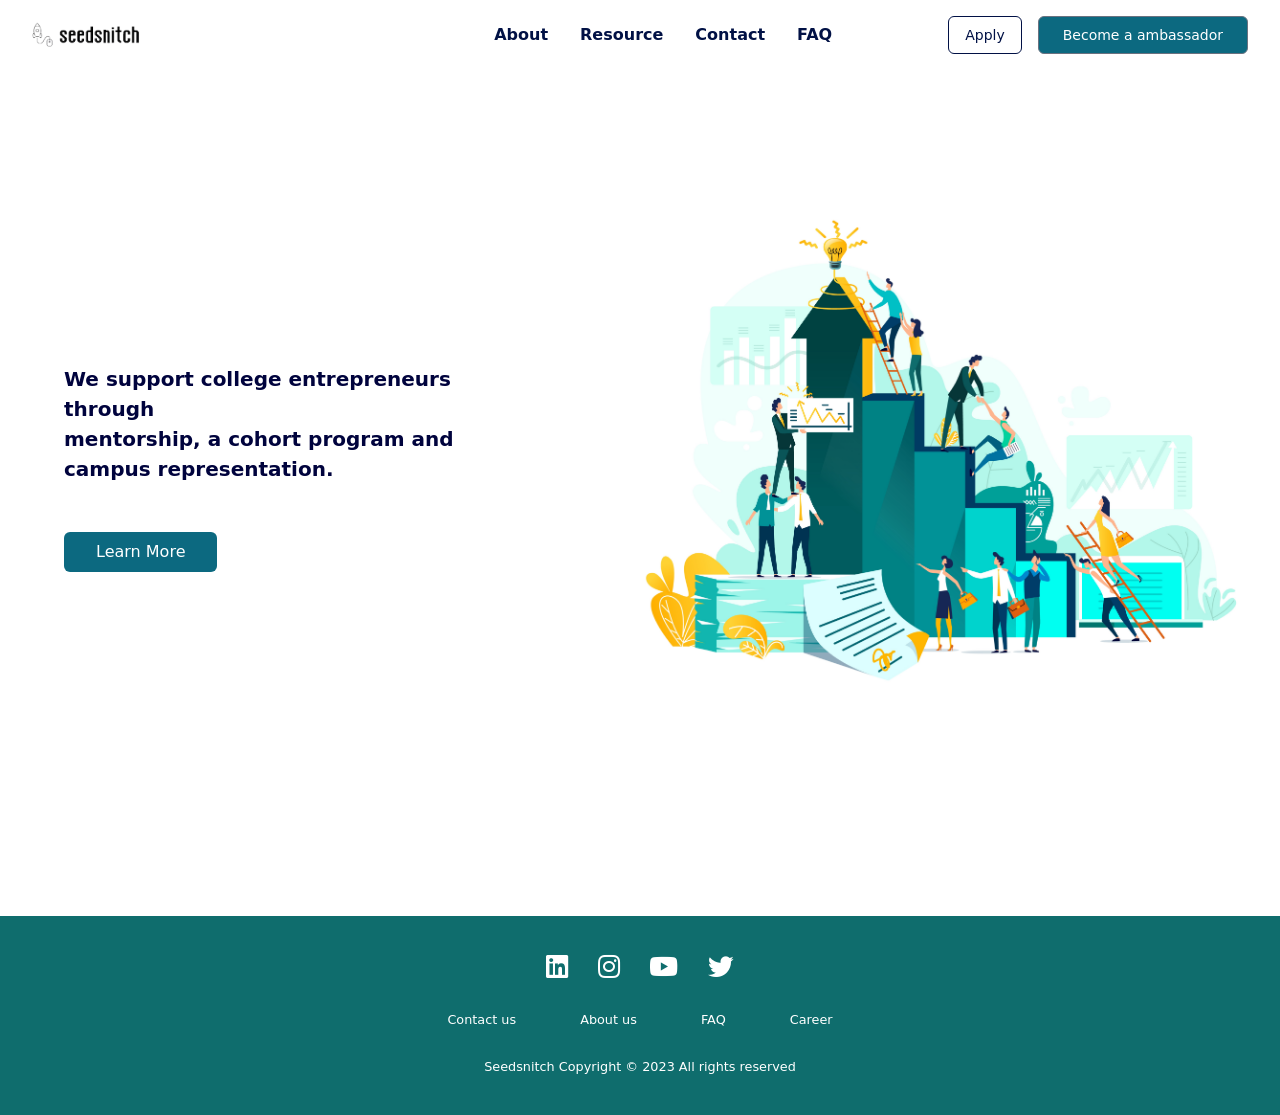
==== index copy.html @ c98097db "fixed images" ====
<!DOCTYPE html>
<html lang="en">

<head>
  <meta charset="UTF-8" />
  <meta http-equiv="X-UA-Compatible" content="IE=edge" />
  <meta name="viewport" content="width=device-width, initial-scale=1.0" />
  <link rel="preconnect" href="https://fonts.googleapis.com" />
  <link rel="preconnect" href="https://fonts.gstatic.com" crossorigin />
  <link href="https://fonts.googleapis.com/css2?family=Merriweather:wght@400;700&display=swap" rel="stylesheet">
  <link rel="stylesheet" href="https://cdnjs.cloudflare.com/ajax/libs/font-awesome/5.15.1/css/all.min.css"
    integrity="sha512-+4zCK9k+qNFUR5X+cKL9EIR+ZOhtIloNl9GIKS57V1MyNsYpYcUrUeQc9vNfzsWfV28IaLL3i96P9sdNyeRssA=="
    crossorigin="anonymous" />
  <link rel="stylesheet" href="https://maxcdn.bootstrapcdn.com/font-awesome/4.4.0/css/font-awesome.min.css" />
  <link rel="stylesheet" href="https://cdnjs.cloudflare.com/ajax/libs/font-awesome/5.15.1/css/all.min.css"
    integrity="sha512-+4zCK9k+qNFUR5X+cKL9EIR+ZOhtIloNl9GIKS57V1MyNsYpYcUrUeQc9vNfzsWfV28IaLL3i96P9sdNyeRssA=="
    crossorigin="anonymous" />
  <link rel="stylesheet" href="./css/main.css" />
  <title>seedsnitch</title>
</head>

<body class="bg-white">
  <!--  -->
  <!-- NavBar -->
  <nav
    class="bg-transparent px-4 flex items-center justify-between pt-4 pb-4  mx-auto  fixed top-0 left-0 right-0 z-50 text-textBlue font-[600] "
    id="navbar">
    <div class="max-w-1/3">
      <a href="#">
        <img src="img/logo-new.png" class="w-[250px]" alt="">
      </a>
    </div>
    <div class="hidden container ml-36   flex-row items-center  justify-center space-x-8   md:flex max-w-1/3">
      <a href="./pages/about.html" class="link ">About</a>
      <a href="#" class="link  ">Resource</a>
      <a href="./pages/contact.html" class="link  ">Contact</a>
      <a href="./pages/faq.html" class="link  ">FAQ</a>
    </div>
    <!-- <button id="menu-btn" class="block hamburger md:hidden focus:outline-none">
      <span class="hamburger-top"></span>
      <span class="hamburger-middle"></span>
      <span class="hamburger-bottom"></span>
    </button> -->
    </div>

    <!-- <div class="md:hidden">
      <div id="menu"
        class="absolute flex-col items-center hidden self-end py-8 mt-10 space-y-6 font-bold  sm:w-min-3xl sm:self-center px-8 right-6 drop-shadow-md bg-cardColor text-overlay">
        <a href="#" id="projectLink" class="hover:text-darkGrayishBlue link">Projects</a>
        <a href="#" class="hover:text-darkGrayishBlue link">About</a>
        <a href="#" class="hover:text-darkGrayishBlue link">Contact</a>
    </div> -->

    <div class="max-w-1/3  hidden items-center justify-end pr-4  font-semibold button-effect space-x-4 md:flex">
      <!-- <button class="rounded-md border border-black  px-4 py-1 text-center effect effect-5" id="button">Apply</button> -->
      <button
        class="cursor-pointer border-textBlue border flex  justify-center items-center font-medium rounded-md   hover:bg-accent text-textBlue  text-xs shrink-0 py-2 px-2 md:py-2 md:px-4 md:text-sm ">
        Apply 
      </button>
      <button
        class="cursor-pointer flex  justify-center items-center font-medium rounded-md  border bg-[#0C6980] text-white border-gray-500 hover:bg-[#084352] hover:text-white  text-xs shrink-0 py-2 px-3 md:py-2 md:px-6 md:text-sm ">
        Become a ambassador
      </button>
    </div>
  </nav>
  <!-- Intro Section -->
  <section id="intro" class="  hidden h-[100vh] w-screen overflow-hidden md:flex  justify-between mb-4 flex-row ">

    <div class="w-1/2 space-y-8 " id="intro-text">
      <div class="container pt-7   max-w-md ml-16  text-white  text-5xl  font-[800] mt-40  " id="intro-text">
        <span>  Fueling the college startup revolution</span>
      </div>
      <div class="max-w-md text-medBlue font-bold  text-[20px] ml-16 ">
        <p>We support college entrepreneurs
          through   <br> mentorship, a cohort  program and <br>campus  representation.</p>
      </div>
      <div>
        <a href="./pages/about.html"> <button
            class="text-white bg-[#0C6980] rounded-md py-2 px-8 mt-4 text-[16px] hover:bg-[#084352] ml-16  ">Learn
            More </button></a>
      </div>
    </div>
    <div class="w-1/2 flex flex-row items-center justify-center">
      <img src="img/2.jpg" class="object-contain" alt="">
    </div>
  </section>
  <section id="intro2" class="w-screen h-fit mb-4 block md:hidden ">
    <div class="w-full h-fit space-y-12 py-12  flex flex-col items-center justify-center  mt-28 rounded-xl z-10">
      <div class="container  text-center  text-accent  text-5xl  font-[800] " id="intro-text">
        <span class="">  Fueling the college startup revolution</span>
      </div>
      <div class="text-medBlue font-bold text-center text-[20px] ">
        <p>We support college entrepreneurs
          through   <br> mentorship, a cohort  program and <br>campus  representation.</p>
      </div>
      <div>
        <a href="./pages/about.html"> <button
            class="text-white bg-[#0C6980] rounded-md py-2 px-8 mt-4 text-[16px] hover:bg-[#084352]   ">Learn
            More </button></a>
      </div>
      <img src="./img/cover.jpg" class="-z-10 " id="index-img" alt="">
    </div>
    <!-- <div class="w-full mt-16">
      <img src="img/2.jpg" class="w-full h-auto" alt="">
    </div> -->
  </section>
  

  <footer class="bg-[#0f6d6d] text-white py-2 static bottom-0 left-0 w-full">
    <div class="footer">
      <div class="row">
        <a href="#" id=""><i class="fab fa-linkedin"></i></a>
        <a href="#" id="instagram"><i class="fab fa-instagram"></i></a>
        <a href="#" id="youtube"><i class="fab fa-youtube"></i></a>
        <a href="#" id="twitter"><i class="fab fa-twitter"></i></a>
      </div>

      <div class="row">
        <ul>
          <li><a href="#">Contact us</a></li>
          <li><a href="#">About us</a></li>
          <li><a href="#">FAQ</a></li>
          <!-- <li><a href="#">Terms & Conditions</a></li> -->
          <li><a href="#">Career</a></li>
        </ul>
      </div>

      <div class="row">
        Seedsnitch Copyright © 2023 All rights reserved
      </div>
    </div>
  </footer>

<script>
  var x=document.getElementById("navbar");
  window.onscroll=function(){
    if (document.body.scrollTop >= x.clientHeight||document.documentElement.scrollTop >= x.clientHeight ) {
        x.classList.add("navbarColor");
        // console.log("hello");
        // x.remove("nav-transparent");
      } 
      else {
        x.classList.remove("navbarColor");
    }
  }
</script>
</body>

</html>
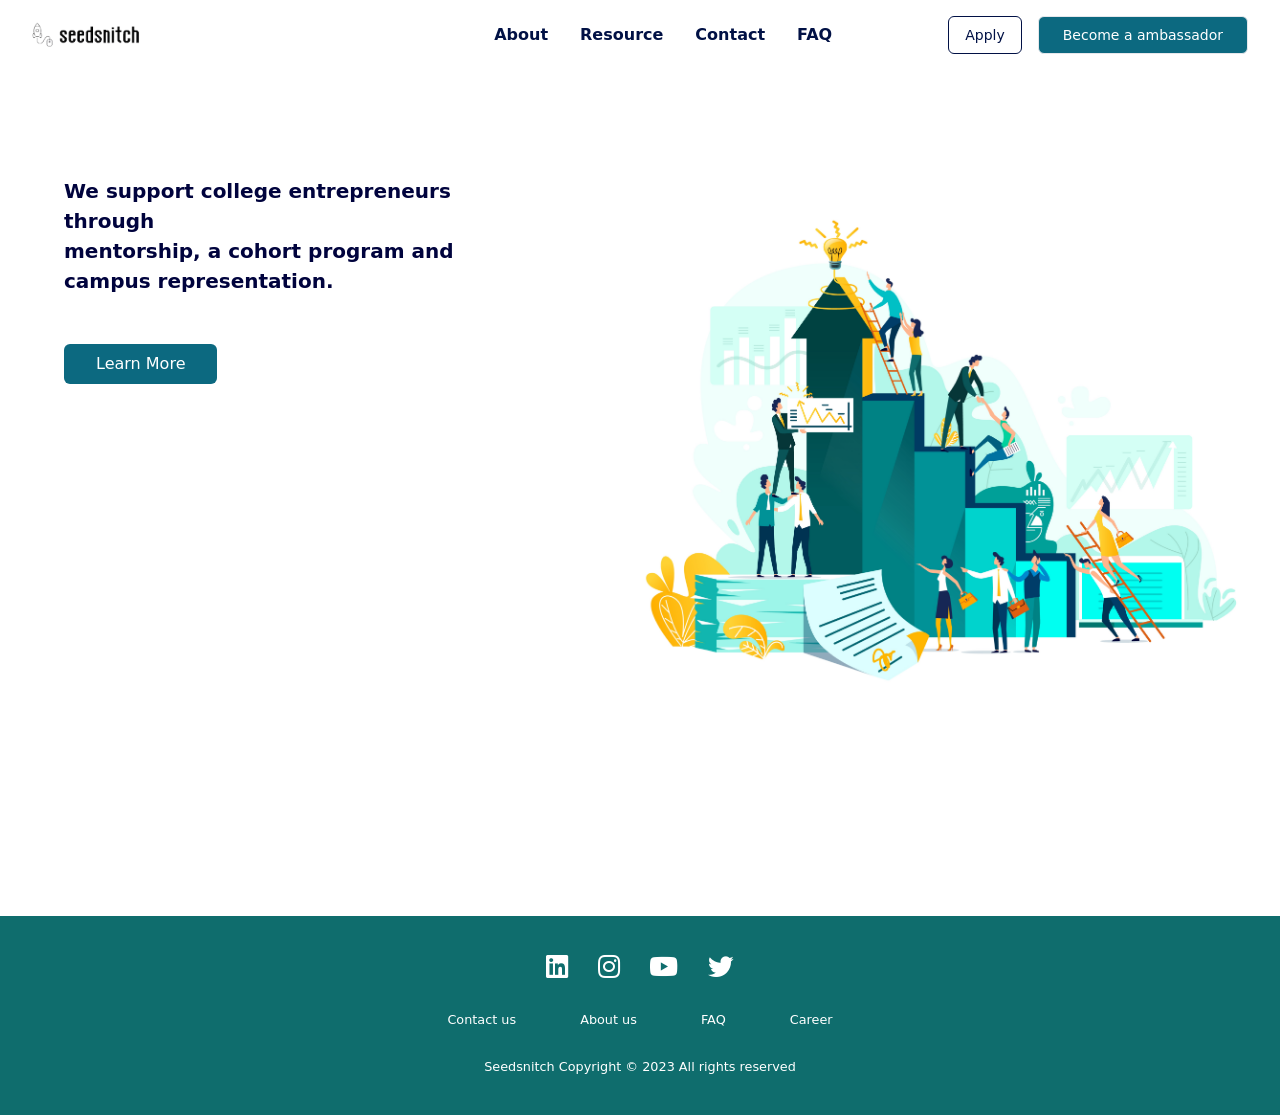
==== commit 9dde53d3: "added favicon" ====
--- a/index copy.html
+++ b/index copy.html
@@ -1,7 +1,8 @@
 <!DOCTYPE html>
 <html lang="en">
 
-<head>
+<head>    <link rel="icon" type="image/x-icon" href="../img/favicon.ico.png" />
+
   <meta charset="UTF-8" />
   <meta http-equiv="X-UA-Compatible" content="IE=edge" />
   <meta name="viewport" content="width=device-width, initial-scale=1.0" />
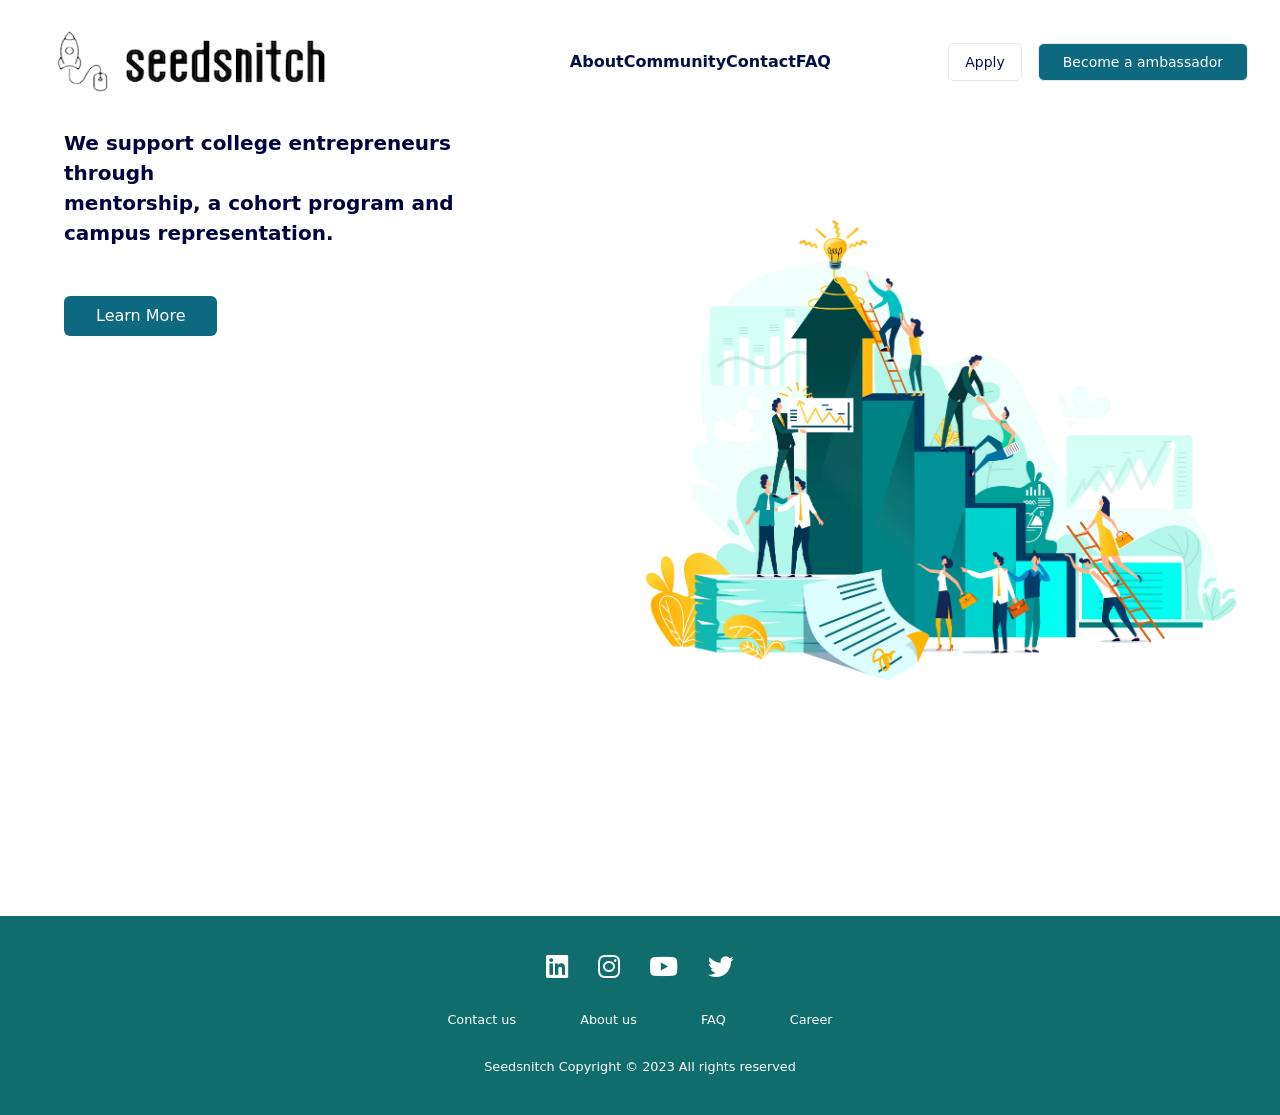
==== commit a0acd900: "bg-fixed align for about" ====
--- a/index copy.html
+++ b/index copy.html
@@ -33,7 +33,7 @@
     </div>
     <div class="hidden container ml-36   flex-row items-center  justify-center space-x-8   md:flex max-w-1/3">
       <a href="./pages/about.html" class="link ">About</a>
-      <a href="#" class="link  ">Resource</a>
+      <a href="#" class="link  ">Community</a>
       <a href="./pages/contact.html" class="link  ">Contact</a>
       <a href="./pages/faq.html" class="link  ">FAQ</a>
     </div>
--- a/css/main.css
+++ b/css/main.css
@@ -0,0 +1,2188 @@
+@import url("https://fonts.googleapis.com/css2?family=Inter:wght@100;300;400;500;700&display=swap");
+
+@import url("https://fonts.googleapis.com/css2?family=Teko:wght@400;500;600&display=swap");
+
+/*
+! tailwindcss v3.2.4 | MIT License | https://tailwindcss.com
+*/
+
+/*
+1. Prevent padding and border from affecting element width. (https://github.com/mozdevs/cssremedy/issues/4)
+2. Allow adding a border to an element by just adding a border-width. (https://github.com/tailwindcss/tailwindcss/pull/116)
+*/
+
+*,
+::before,
+::after {
+  box-sizing: border-box;
+  /* 1 */
+  border-width: 0;
+  /* 2 */
+  border-style: solid;
+  /* 2 */
+  border-color: #e5e7eb;
+  /* 2 */
+}
+
+::before,
+::after {
+  --tw-content: '';
+}
+
+/*
+1. Use a consistent sensible line-height in all browsers.
+2. Prevent adjustments of font size after orientation changes in iOS.
+3. Use a more readable tab size.
+4. Use the user's configured `sans` font-family by default.
+5. Use the user's configured `sans` font-feature-settings by default.
+*/
+
+html {
+  line-height: 1.5;
+  /* 1 */
+  -webkit-text-size-adjust: 100%;
+  /* 2 */
+  -moz-tab-size: 4;
+  /* 3 */
+  -o-tab-size: 4;
+     tab-size: 4;
+  /* 3 */
+  font-family: ui-sans-serif, system-ui, -apple-system, BlinkMacSystemFont, "Segoe UI", Roboto, "Helvetica Neue", Arial, "Noto Sans", sans-serif, "Apple Color Emoji", "Segoe UI Emoji", "Segoe UI Symbol", "Noto Color Emoji";
+  /* 4 */
+  font-feature-settings: normal;
+  /* 5 */
+}
+
+/*
+1. Remove the margin in all browsers.
+2. Inherit line-height from `html` so users can set them as a class directly on the `html` element.
+*/
+
+body {
+  margin: 0;
+  /* 1 */
+  line-height: inherit;
+  /* 2 */
+}
+
+/*
+1. Add the correct height in Firefox.
+2. Correct the inheritance of border color in Firefox. (https://bugzilla.mozilla.org/show_bug.cgi?id=190655)
+3. Ensure horizontal rules are visible by default.
+*/
+
+hr {
+  height: 0;
+  /* 1 */
+  color: inherit;
+  /* 2 */
+  border-top-width: 1px;
+  /* 3 */
+}
+
+/*
+Add the correct text decoration in Chrome, Edge, and Safari.
+*/
+
+abbr:where([title]) {
+  -webkit-text-decoration: underline dotted;
+          text-decoration: underline dotted;
+}
+
+/*
+Remove the default font size and weight for headings.
+*/
+
+h1,
+h2,
+h3,
+h4,
+h5,
+h6 {
+  font-size: inherit;
+  font-weight: inherit;
+}
+
+/*
+Reset links to optimize for opt-in styling instead of opt-out.
+*/
+
+a {
+  color: inherit;
+  text-decoration: inherit;
+}
+
+/*
+Add the correct font weight in Edge and Safari.
+*/
+
+b,
+strong {
+  font-weight: bolder;
+}
+
+/*
+1. Use the user's configured `mono` font family by default.
+2. Correct the odd `em` font sizing in all browsers.
+*/
+
+code,
+kbd,
+samp,
+pre {
+  font-family: ui-monospace, SFMono-Regular, Menlo, Monaco, Consolas, "Liberation Mono", "Courier New", monospace;
+  /* 1 */
+  font-size: 1em;
+  /* 2 */
+}
+
+/*
+Add the correct font size in all browsers.
+*/
+
+small {
+  font-size: 80%;
+}
+
+/*
+Prevent `sub` and `sup` elements from affecting the line height in all browsers.
+*/
+
+sub,
+sup {
+  font-size: 75%;
+  line-height: 0;
+  position: relative;
+  vertical-align: baseline;
+}
+
+sub {
+  bottom: -0.25em;
+}
+
+sup {
+  top: -0.5em;
+}
+
+/*
+1. Remove text indentation from table contents in Chrome and Safari. (https://bugs.chromium.org/p/chromium/issues/detail?id=999088, https://bugs.webkit.org/show_bug.cgi?id=201297)
+2. Correct table border color inheritance in all Chrome and Safari. (https://bugs.chromium.org/p/chromium/issues/detail?id=935729, https://bugs.webkit.org/show_bug.cgi?id=195016)
+3. Remove gaps between table borders by default.
+*/
+
+table {
+  text-indent: 0;
+  /* 1 */
+  border-color: inherit;
+  /* 2 */
+  border-collapse: collapse;
+  /* 3 */
+}
+
+/*
+1. Change the font styles in all browsers.
+2. Remove the margin in Firefox and Safari.
+3. Remove default padding in all browsers.
+*/
+
+button,
+input,
+optgroup,
+select,
+textarea {
+  font-family: inherit;
+  /* 1 */
+  font-size: 100%;
+  /* 1 */
+  font-weight: inherit;
+  /* 1 */
+  line-height: inherit;
+  /* 1 */
+  color: inherit;
+  /* 1 */
+  margin: 0;
+  /* 2 */
+  padding: 0;
+  /* 3 */
+}
+
+/*
+Remove the inheritance of text transform in Edge and Firefox.
+*/
+
+button,
+select {
+  text-transform: none;
+}
+
+/*
+1. Correct the inability to style clickable types in iOS and Safari.
+2. Remove default button styles.
+*/
+
+button,
+[type='button'],
+[type='reset'],
+[type='submit'] {
+  -webkit-appearance: button;
+  /* 1 */
+  background-color: transparent;
+  /* 2 */
+  background-image: none;
+  /* 2 */
+}
+
+/*
+Use the modern Firefox focus style for all focusable elements.
+*/
+
+:-moz-focusring {
+  outline: auto;
+}
+
+/*
+Remove the additional `:invalid` styles in Firefox. (https://github.com/mozilla/gecko-dev/blob/2f9eacd9d3d995c937b4251a5557d95d494c9be1/layout/style/res/forms.css#L728-L737)
+*/
+
+:-moz-ui-invalid {
+  box-shadow: none;
+}
+
+/*
+Add the correct vertical alignment in Chrome and Firefox.
+*/
+
+progress {
+  vertical-align: baseline;
+}
+
+/*
+Correct the cursor style of increment and decrement buttons in Safari.
+*/
+
+::-webkit-inner-spin-button,
+::-webkit-outer-spin-button {
+  height: auto;
+}
+
+/*
+1. Correct the odd appearance in Chrome and Safari.
+2. Correct the outline style in Safari.
+*/
+
+[type='search'] {
+  -webkit-appearance: textfield;
+  /* 1 */
+  outline-offset: -2px;
+  /* 2 */
+}
+
+/*
+Remove the inner padding in Chrome and Safari on macOS.
+*/
+
+::-webkit-search-decoration {
+  -webkit-appearance: none;
+}
+
+/*
+1. Correct the inability to style clickable types in iOS and Safari.
+2. Change font properties to `inherit` in Safari.
+*/
+
+::-webkit-file-upload-button {
+  -webkit-appearance: button;
+  /* 1 */
+  font: inherit;
+  /* 2 */
+}
+
+/*
+Add the correct display in Chrome and Safari.
+*/
+
+summary {
+  display: list-item;
+}
+
+/*
+Removes the default spacing and border for appropriate elements.
+*/
+
+blockquote,
+dl,
+dd,
+h1,
+h2,
+h3,
+h4,
+h5,
+h6,
+hr,
+figure,
+p,
+pre {
+  margin: 0;
+}
+
+fieldset {
+  margin: 0;
+  padding: 0;
+}
+
+legend {
+  padding: 0;
+}
+
+ol,
+ul,
+menu {
+  list-style: none;
+  margin: 0;
+  padding: 0;
+}
+
+/*
+Prevent resizing textareas horizontally by default.
+*/
+
+textarea {
+  resize: vertical;
+}
+
+/*
+1. Reset the default placeholder opacity in Firefox. (https://github.com/tailwindlabs/tailwindcss/issues/3300)
+2. Set the default placeholder color to the user's configured gray 400 color.
+*/
+
+input::-moz-placeholder, textarea::-moz-placeholder {
+  opacity: 1;
+  /* 1 */
+  color: #9ca3af;
+  /* 2 */
+}
+
+input::placeholder,
+textarea::placeholder {
+  opacity: 1;
+  /* 1 */
+  color: #9ca3af;
+  /* 2 */
+}
+
+/*
+Set the default cursor for buttons.
+*/
+
+button,
+[role="button"] {
+  cursor: pointer;
+}
+
+/*
+Make sure disabled buttons don't get the pointer cursor.
+*/
+
+:disabled {
+  cursor: default;
+}
+
+/*
+1. Make replaced elements `display: block` by default. (https://github.com/mozdevs/cssremedy/issues/14)
+2. Add `vertical-align: middle` to align replaced elements more sensibly by default. (https://github.com/jensimmons/cssremedy/issues/14#issuecomment-634934210)
+   This can trigger a poorly considered lint error in some tools but is included by design.
+*/
+
+img,
+svg,
+video,
+canvas,
+audio,
+iframe,
+embed,
+object {
+  display: block;
+  /* 1 */
+  vertical-align: middle;
+  /* 2 */
+}
+
+/*
+Constrain images and videos to the parent width and preserve their intrinsic aspect ratio. (https://github.com/mozdevs/cssremedy/issues/14)
+*/
+
+img,
+video {
+  max-width: 100%;
+  height: auto;
+}
+
+/* Make elements with the HTML hidden attribute stay hidden by default */
+
+[hidden] {
+  display: none;
+}
+
+*, ::before, ::after{
+  --tw-border-spacing-x: 0;
+  --tw-border-spacing-y: 0;
+  --tw-translate-x: 0;
+  --tw-translate-y: 0;
+  --tw-rotate: 0;
+  --tw-skew-x: 0;
+  --tw-skew-y: 0;
+  --tw-scale-x: 1;
+  --tw-scale-y: 1;
+  --tw-pan-x:  ;
+  --tw-pan-y:  ;
+  --tw-pinch-zoom:  ;
+  --tw-scroll-snap-strictness: proximity;
+  --tw-ordinal:  ;
+  --tw-slashed-zero:  ;
+  --tw-numeric-figure:  ;
+  --tw-numeric-spacing:  ;
+  --tw-numeric-fraction:  ;
+  --tw-ring-inset:  ;
+  --tw-ring-offset-width: 0px;
+  --tw-ring-offset-color: #fff;
+  --tw-ring-color: rgb(59 130 246 / 0.5);
+  --tw-ring-offset-shadow: 0 0 #0000;
+  --tw-ring-shadow: 0 0 #0000;
+  --tw-shadow: 0 0 #0000;
+  --tw-shadow-colored: 0 0 #0000;
+  --tw-blur:  ;
+  --tw-brightness:  ;
+  --tw-contrast:  ;
+  --tw-grayscale:  ;
+  --tw-hue-rotate:  ;
+  --tw-invert:  ;
+  --tw-saturate:  ;
+  --tw-sepia:  ;
+  --tw-drop-shadow:  ;
+  --tw-backdrop-blur:  ;
+  --tw-backdrop-brightness:  ;
+  --tw-backdrop-contrast:  ;
+  --tw-backdrop-grayscale:  ;
+  --tw-backdrop-hue-rotate:  ;
+  --tw-backdrop-invert:  ;
+  --tw-backdrop-opacity:  ;
+  --tw-backdrop-saturate:  ;
+  --tw-backdrop-sepia:  ;
+}
+
+::backdrop{
+  --tw-border-spacing-x: 0;
+  --tw-border-spacing-y: 0;
+  --tw-translate-x: 0;
+  --tw-translate-y: 0;
+  --tw-rotate: 0;
+  --tw-skew-x: 0;
+  --tw-skew-y: 0;
+  --tw-scale-x: 1;
+  --tw-scale-y: 1;
+  --tw-pan-x:  ;
+  --tw-pan-y:  ;
+  --tw-pinch-zoom:  ;
+  --tw-scroll-snap-strictness: proximity;
+  --tw-ordinal:  ;
+  --tw-slashed-zero:  ;
+  --tw-numeric-figure:  ;
+  --tw-numeric-spacing:  ;
+  --tw-numeric-fraction:  ;
+  --tw-ring-inset:  ;
+  --tw-ring-offset-width: 0px;
+  --tw-ring-offset-color: #fff;
+  --tw-ring-color: rgb(59 130 246 / 0.5);
+  --tw-ring-offset-shadow: 0 0 #0000;
+  --tw-ring-shadow: 0 0 #0000;
+  --tw-shadow: 0 0 #0000;
+  --tw-shadow-colored: 0 0 #0000;
+  --tw-blur:  ;
+  --tw-brightness:  ;
+  --tw-contrast:  ;
+  --tw-grayscale:  ;
+  --tw-hue-rotate:  ;
+  --tw-invert:  ;
+  --tw-saturate:  ;
+  --tw-sepia:  ;
+  --tw-drop-shadow:  ;
+  --tw-backdrop-blur:  ;
+  --tw-backdrop-brightness:  ;
+  --tw-backdrop-contrast:  ;
+  --tw-backdrop-grayscale:  ;
+  --tw-backdrop-hue-rotate:  ;
+  --tw-backdrop-invert:  ;
+  --tw-backdrop-opacity:  ;
+  --tw-backdrop-saturate:  ;
+  --tw-backdrop-sepia:  ;
+}
+
+.container{
+  width: 100%;
+}
+
+@media (min-width: 640px){
+  .container{
+    max-width: 640px;
+  }
+}
+
+@media (min-width: 768px){
+  .container{
+    max-width: 768px;
+  }
+}
+
+@media (min-width: 1024px){
+  .container{
+    max-width: 1024px;
+  }
+}
+
+@media (min-width: 1280px){
+  .container{
+    max-width: 1280px;
+  }
+}
+
+@media (min-width: 1536px){
+  .container{
+    max-width: 1536px;
+  }
+}
+
+.static{
+  position: static;
+}
+
+.fixed{
+  position: fixed;
+}
+
+.absolute{
+  position: absolute;
+}
+
+.relative{
+  position: relative;
+}
+
+.top-0{
+  top: 0px;
+}
+
+.left-0{
+  left: 0px;
+}
+
+.right-0{
+  right: 0px;
+}
+
+.right-6{
+  right: 1.5rem;
+}
+
+.-right-12{
+  right: -3rem;
+}
+
+.-top-6{
+  top: -1.5rem;
+}
+
+.bottom-0{
+  bottom: 0px;
+}
+
+.left-6{
+  left: 1.5rem;
+}
+
+.-left-64{
+  left: -16rem;
+}
+
+.top-2{
+  top: 0.5rem;
+}
+
+.-right-64{
+  right: -16rem;
+}
+
+.right-4{
+  right: 1rem;
+}
+
+.z-50{
+  z-index: 50;
+}
+
+.z-10{
+  z-index: 10;
+}
+
+.-z-10{
+  z-index: -10;
+}
+
+.mx-auto{
+  margin-left: auto;
+  margin-right: auto;
+}
+
+.my-4{
+  margin-top: 1rem;
+  margin-bottom: 1rem;
+}
+
+.-mx-3{
+  margin-left: -0.75rem;
+  margin-right: -0.75rem;
+}
+
+.ml-6{
+  margin-left: 1.5rem;
+}
+
+.mt-10{
+  margin-top: 2.5rem;
+}
+
+.mt-14{
+  margin-top: 3.5rem;
+}
+
+.ml-16{
+  margin-left: 4rem;
+}
+
+.mt-28{
+  margin-top: 7rem;
+}
+
+.mt-4{
+  margin-top: 1rem;
+}
+
+.mb-4{
+  margin-bottom: 1rem;
+}
+
+.mt-16{
+  margin-top: 4rem;
+}
+
+.mb-12{
+  margin-bottom: 3rem;
+}
+
+.mb-8{
+  margin-bottom: 2rem;
+}
+
+.mt-20{
+  margin-top: 5rem;
+}
+
+.mb-6{
+  margin-bottom: 1.5rem;
+}
+
+.mb-2{
+  margin-bottom: 0.5rem;
+}
+
+.mb-3{
+  margin-bottom: 0.75rem;
+}
+
+.mt-8{
+  margin-top: 2rem;
+}
+
+.mb-28{
+  margin-bottom: 7rem;
+}
+
+.mb-20{
+  margin-bottom: 5rem;
+}
+
+.mt-12{
+  margin-top: 3rem;
+}
+
+.block{
+  display: block;
+}
+
+.flex{
+  display: flex;
+}
+
+.hidden{
+  display: none;
+}
+
+.h-\[100vh\]{
+  height: 100vh;
+}
+
+.h-fit{
+  height: -moz-fit-content;
+  height: fit-content;
+}
+
+.h-auto{
+  height: auto;
+}
+
+.h-px{
+  height: 1px;
+}
+
+.h-\[auto\]{
+  height: auto;
+}
+
+.h-full{
+  height: 100%;
+}
+
+.h-\[400px\]{
+  height: 400px;
+}
+
+.w-1\/2{
+  width: 50%;
+}
+
+.w-screen{
+  width: 100vw;
+}
+
+.w-\[50px\]{
+  width: 50px;
+}
+
+.w-full{
+  width: 100%;
+}
+
+.w-2\/3{
+  width: 66.666667%;
+}
+
+.w-60{
+  width: 15rem;
+}
+
+.w-64{
+  width: 16rem;
+}
+
+.w-44{
+  width: 11rem;
+}
+
+.w-\[600px\]{
+  width: 600px;
+}
+
+.w-\[180px\]{
+  width: 180px;
+}
+
+.w-\[400px\]{
+  width: 400px;
+}
+
+.max-w-md{
+  max-width: 28rem;
+}
+
+.max-w-\[600px\]{
+  max-width: 600px;
+}
+
+.max-w-lg{
+  max-width: 32rem;
+}
+
+.max-w-2xl{
+  max-width: 42rem;
+}
+
+.shrink-0{
+  flex-shrink: 0;
+}
+
+.transform{
+  transform: translate(var(--tw-translate-x), var(--tw-translate-y)) rotate(var(--tw-rotate)) skewX(var(--tw-skew-x)) skewY(var(--tw-skew-y)) scaleX(var(--tw-scale-x)) scaleY(var(--tw-scale-y));
+}
+
+.cursor-pointer{
+  cursor: pointer;
+}
+
+.appearance-none{
+  -webkit-appearance: none;
+     -moz-appearance: none;
+          appearance: none;
+}
+
+.flex-row{
+  flex-direction: row;
+}
+
+.flex-row-reverse{
+  flex-direction: row-reverse;
+}
+
+.flex-col{
+  flex-direction: column;
+}
+
+.flex-wrap{
+  flex-wrap: wrap;
+}
+
+.items-start{
+  align-items: flex-start;
+}
+
+.items-center{
+  align-items: center;
+}
+
+.justify-start{
+  justify-content: flex-start;
+}
+
+.justify-end{
+  justify-content: flex-end;
+}
+
+.justify-center{
+  justify-content: center;
+}
+
+.justify-between{
+  justify-content: space-between;
+}
+
+.justify-evenly{
+  justify-content: space-evenly;
+}
+
+.gap-6{
+  gap: 1.5rem;
+}
+
+.gap-4{
+  gap: 1rem;
+}
+
+.gap-x-8{
+  -moz-column-gap: 2rem;
+       column-gap: 2rem;
+}
+
+.space-x-10 > :not([hidden]) ~ :not([hidden]){
+  --tw-space-x-reverse: 0;
+  margin-right: calc(2.5rem * var(--tw-space-x-reverse));
+  margin-left: calc(2.5rem * calc(1 - var(--tw-space-x-reverse)));
+}
+
+.space-x-4 > :not([hidden]) ~ :not([hidden]){
+  --tw-space-x-reverse: 0;
+  margin-right: calc(1rem * var(--tw-space-x-reverse));
+  margin-left: calc(1rem * calc(1 - var(--tw-space-x-reverse)));
+}
+
+.space-y-4 > :not([hidden]) ~ :not([hidden]){
+  --tw-space-y-reverse: 0;
+  margin-top: calc(1rem * calc(1 - var(--tw-space-y-reverse)));
+  margin-bottom: calc(1rem * var(--tw-space-y-reverse));
+}
+
+.space-y-8 > :not([hidden]) ~ :not([hidden]){
+  --tw-space-y-reverse: 0;
+  margin-top: calc(2rem * calc(1 - var(--tw-space-y-reverse)));
+  margin-bottom: calc(2rem * var(--tw-space-y-reverse));
+}
+
+.space-y-12 > :not([hidden]) ~ :not([hidden]){
+  --tw-space-y-reverse: 0;
+  margin-top: calc(3rem * calc(1 - var(--tw-space-y-reverse)));
+  margin-bottom: calc(3rem * var(--tw-space-y-reverse));
+}
+
+.space-y-6 > :not([hidden]) ~ :not([hidden]){
+  --tw-space-y-reverse: 0;
+  margin-top: calc(1.5rem * calc(1 - var(--tw-space-y-reverse)));
+  margin-bottom: calc(1.5rem * var(--tw-space-y-reverse));
+}
+
+.space-x-14 > :not([hidden]) ~ :not([hidden]){
+  --tw-space-x-reverse: 0;
+  margin-right: calc(3.5rem * var(--tw-space-x-reverse));
+  margin-left: calc(3.5rem * calc(1 - var(--tw-space-x-reverse)));
+}
+
+.space-y-3 > :not([hidden]) ~ :not([hidden]){
+  --tw-space-y-reverse: 0;
+  margin-top: calc(0.75rem * calc(1 - var(--tw-space-y-reverse)));
+  margin-bottom: calc(0.75rem * var(--tw-space-y-reverse));
+}
+
+.self-end{
+  align-self: flex-end;
+}
+
+.overflow-hidden{
+  overflow: hidden;
+}
+
+.rounded-md{
+  border-radius: 0.375rem;
+}
+
+.rounded-xl{
+  border-radius: 0.75rem;
+}
+
+.rounded{
+  border-radius: 0.25rem;
+}
+
+.border{
+  border-width: 1px;
+}
+
+.border-0{
+  border-width: 0px;
+}
+
+.border-t{
+  border-top-width: 1px;
+}
+
+.border-black{
+  --tw-border-opacity: 1;
+  border-color: rgb(0 0 0 / var(--tw-border-opacity));
+}
+
+.border-gray-200{
+  --tw-border-opacity: 1;
+  border-color: rgb(229 231 235 / var(--tw-border-opacity));
+}
+
+.border-t-gray-100{
+  --tw-border-opacity: 1;
+  border-top-color: rgb(243 244 246 / var(--tw-border-opacity));
+}
+
+.border-b-gray-100{
+  --tw-border-opacity: 1;
+  border-bottom-color: rgb(243 244 246 / var(--tw-border-opacity));
+}
+
+.border-b-slate-200{
+  --tw-border-opacity: 1;
+  border-bottom-color: rgb(226 232 240 / var(--tw-border-opacity));
+}
+
+.border-t-gray-200{
+  --tw-border-opacity: 1;
+  border-top-color: rgb(229 231 235 / var(--tw-border-opacity));
+}
+
+.bg-white{
+  --tw-bg-opacity: 1;
+  background-color: rgb(255 255 255 / var(--tw-bg-opacity));
+}
+
+.bg-transparent{
+  background-color: transparent;
+}
+
+.bg-\[\#0C6980\]{
+  --tw-bg-opacity: 1;
+  background-color: rgb(12 105 128 / var(--tw-bg-opacity));
+}
+
+.bg-slate-50{
+  --tw-bg-opacity: 1;
+  background-color: rgb(248 250 252 / var(--tw-bg-opacity));
+}
+
+.bg-\[\#0f6d6d\]{
+  --tw-bg-opacity: 1;
+  background-color: rgb(15 109 109 / var(--tw-bg-opacity));
+}
+
+.bg-\[\#242424\]{
+  --tw-bg-opacity: 1;
+  background-color: rgb(36 36 36 / var(--tw-bg-opacity));
+}
+
+.bg-\[\#efeeee\]{
+  --tw-bg-opacity: 1;
+  background-color: rgb(239 238 238 / var(--tw-bg-opacity));
+}
+
+.bg-gray-100{
+  --tw-bg-opacity: 1;
+  background-color: rgb(243 244 246 / var(--tw-bg-opacity));
+}
+
+.bg-accent{
+  --tw-bg-opacity: 1;
+  background-color: rgb(1 211 175 / var(--tw-bg-opacity));
+}
+
+.bg-\[\#eeefef\]{
+  --tw-bg-opacity: 1;
+  background-color: rgb(238 239 239 / var(--tw-bg-opacity));
+}
+
+.bg-\[\#ECF9FF\]{
+  --tw-bg-opacity: 1;
+  background-color: rgb(236 249 255 / var(--tw-bg-opacity));
+}
+
+.bg-\[\#EEEEEE\]{
+  --tw-bg-opacity: 1;
+  background-color: rgb(238 238 238 / var(--tw-bg-opacity));
+}
+
+.bg-\[\#FAF7F0\]{
+  --tw-bg-opacity: 1;
+  background-color: rgb(250 247 240 / var(--tw-bg-opacity));
+}
+
+.bg-\[\#F9F9F9\]{
+  --tw-bg-opacity: 1;
+  background-color: rgb(249 249 249 / var(--tw-bg-opacity));
+}
+
+.bg-\[\#f8f8f8\]{
+  --tw-bg-opacity: 1;
+  background-color: rgb(248 248 248 / var(--tw-bg-opacity));
+}
+
+.object-contain{
+  -o-object-fit: contain;
+     object-fit: contain;
+}
+
+.object-right{
+  -o-object-position: right;
+     object-position: right;
+}
+
+.p-4{
+  padding: 1rem;
+}
+
+.p-2{
+  padding: 0.5rem;
+}
+
+.px-4{
+  padding-left: 1rem;
+  padding-right: 1rem;
+}
+
+.py-1{
+  padding-top: 0.25rem;
+  padding-bottom: 0.25rem;
+}
+
+.py-2{
+  padding-top: 0.5rem;
+  padding-bottom: 0.5rem;
+}
+
+.px-2{
+  padding-left: 0.5rem;
+  padding-right: 0.5rem;
+}
+
+.px-3{
+  padding-left: 0.75rem;
+  padding-right: 0.75rem;
+}
+
+.py-4{
+  padding-top: 1rem;
+  padding-bottom: 1rem;
+}
+
+.px-8{
+  padding-left: 2rem;
+  padding-right: 2rem;
+}
+
+.py-3{
+  padding-top: 0.75rem;
+  padding-bottom: 0.75rem;
+}
+
+.px-9{
+  padding-left: 2.25rem;
+  padding-right: 2.25rem;
+}
+
+.py-12{
+  padding-top: 3rem;
+  padding-bottom: 3rem;
+}
+
+.py-8{
+  padding-top: 2rem;
+  padding-bottom: 2rem;
+}
+
+.px-6{
+  padding-left: 1.5rem;
+  padding-right: 1.5rem;
+}
+
+.py-10{
+  padding-top: 2.5rem;
+  padding-bottom: 2.5rem;
+}
+
+.px-36{
+  padding-left: 9rem;
+  padding-right: 9rem;
+}
+
+.px-12{
+  padding-left: 3rem;
+  padding-right: 3rem;
+}
+
+.py-6{
+  padding-top: 1.5rem;
+  padding-bottom: 1.5rem;
+}
+
+.pt-4{
+  padding-top: 1rem;
+}
+
+.pb-4{
+  padding-bottom: 1rem;
+}
+
+.pl-8{
+  padding-left: 2rem;
+}
+
+.pr-4{
+  padding-right: 1rem;
+}
+
+.pt-5{
+  padding-top: 1.25rem;
+}
+
+.pt-2{
+  padding-top: 0.5rem;
+}
+
+.pb-2{
+  padding-bottom: 0.5rem;
+}
+
+.pt-6{
+  padding-top: 1.5rem;
+}
+
+.pb-3{
+  padding-bottom: 0.75rem;
+}
+
+.pb-12{
+  padding-bottom: 3rem;
+}
+
+.text-left{
+  text-align: left;
+}
+
+.text-center{
+  text-align: center;
+}
+
+.font-title{
+  font-family: Teko;
+}
+
+.text-4xl{
+  font-size: 2.25rem;
+  line-height: 2.5rem;
+}
+
+.text-xs{
+  font-size: 0.75rem;
+  line-height: 1rem;
+}
+
+.text-3xl{
+  font-size: 1.875rem;
+  line-height: 2.25rem;
+}
+
+.text-\[20px\]{
+  font-size: 20px;
+}
+
+.text-\[16px\]{
+  font-size: 16px;
+}
+
+.text-5xl{
+  font-size: 3rem;
+  line-height: 1;
+}
+
+.text-\[1em\]{
+  font-size: 1em;
+}
+
+.text-2xl{
+  font-size: 1.5rem;
+  line-height: 2rem;
+}
+
+.font-\[600\]{
+  font-weight: 600;
+}
+
+.font-normal{
+  font-weight: 400;
+}
+
+.font-semibold{
+  font-weight: 600;
+}
+
+.font-medium{
+  font-weight: 500;
+}
+
+.font-bold{
+  font-weight: 700;
+}
+
+.font-black{
+  font-weight: 900;
+}
+
+.font-\[800\]{
+  font-weight: 800;
+}
+
+.font-\[400\]{
+  font-weight: 400;
+}
+
+.font-light{
+  font-weight: 300;
+}
+
+.uppercase{
+  text-transform: uppercase;
+}
+
+.leading-relaxed{
+  line-height: 1.625;
+}
+
+.leading-tight{
+  line-height: 1.25;
+}
+
+.tracking-wide{
+  letter-spacing: 0.025em;
+}
+
+.text-textBlue{
+  --tw-text-opacity: 1;
+  color: rgb(1 17 69 / var(--tw-text-opacity));
+}
+
+.text-black{
+  --tw-text-opacity: 1;
+  color: rgb(0 0 0 / var(--tw-text-opacity));
+}
+
+.text-white{
+  --tw-text-opacity: 1;
+  color: rgb(255 255 255 / var(--tw-text-opacity));
+}
+
+.text-darkBlue{
+  --tw-text-opacity: 1;
+  color: rgb(1 16 76 / var(--tw-text-opacity));
+}
+
+.text-accent{
+  --tw-text-opacity: 1;
+  color: rgb(1 211 175 / var(--tw-text-opacity));
+}
+
+.text-medBlue{
+  --tw-text-opacity: 1;
+  color: rgb(0 3 61 / var(--tw-text-opacity));
+}
+
+.text-\[\#242424\]{
+  --tw-text-opacity: 1;
+  color: rgb(36 36 36 / var(--tw-text-opacity));
+}
+
+.text-\[\#f57456\]{
+  --tw-text-opacity: 1;
+  color: rgb(245 116 86 / var(--tw-text-opacity));
+}
+
+.shadow{
+  --tw-shadow: 0 1px 3px 0 rgb(0 0 0 / 0.1), 0 1px 2px -1px rgb(0 0 0 / 0.1);
+  --tw-shadow-colored: 0 1px 3px 0 var(--tw-shadow-color), 0 1px 2px -1px var(--tw-shadow-color);
+  box-shadow: var(--tw-ring-offset-shadow, 0 0 #0000), var(--tw-ring-shadow, 0 0 #0000), var(--tw-shadow);
+}
+
+.drop-shadow-md{
+  --tw-drop-shadow: drop-shadow(0 4px 3px rgb(0 0 0 / 0.07)) drop-shadow(0 2px 2px rgb(0 0 0 / 0.06));
+  filter: var(--tw-blur) var(--tw-brightness) var(--tw-contrast) var(--tw-grayscale) var(--tw-hue-rotate) var(--tw-invert) var(--tw-saturate) var(--tw-sepia) var(--tw-drop-shadow);
+}
+
+.backdrop-blur-md{
+  --tw-backdrop-blur: blur(12px);
+  -webkit-backdrop-filter: var(--tw-backdrop-blur) var(--tw-backdrop-brightness) var(--tw-backdrop-contrast) var(--tw-backdrop-grayscale) var(--tw-backdrop-hue-rotate) var(--tw-backdrop-invert) var(--tw-backdrop-opacity) var(--tw-backdrop-saturate) var(--tw-backdrop-sepia);
+          backdrop-filter: var(--tw-backdrop-blur) var(--tw-backdrop-brightness) var(--tw-backdrop-contrast) var(--tw-backdrop-grayscale) var(--tw-backdrop-hue-rotate) var(--tw-backdrop-invert) var(--tw-backdrop-opacity) var(--tw-backdrop-saturate) var(--tw-backdrop-sepia);
+}
+
+a {
+  transition: 0.5ms ease-in;
+}
+
+html {
+  scroll-behavior: smooth;
+}
+
+#button-apply:hover {
+  /* hover:bg-lightBlue hover:border-b-[5px] border-b-transparent */
+  background: #2600fe;
+  border-bottom: 5px transparent;
+}
+
+.button-container {
+  border-radius: 5px;
+}
+
+#button-apply {
+  border-radius: 5px;
+}
+
+@keyframes bounce {
+  0% {
+    /* translate: 1px; */
+    transform: translateY(0);
+  }
+
+  25% {
+    transform: translateY(5px);
+  }
+
+  50% {
+    transform: translateY(0px);
+  }
+
+  75% {
+    transform: translateY(5px);
+  }
+
+  100% {
+    transform: translateY(0px);
+  }
+}
+
+/* code for hamburger */
+
+.hamburger {
+  cursor: pointer;
+  width: 24px;
+  height: 24px;
+  transition: all 0.25s;
+  position: relative;
+  /* background: #000; */
+}
+
+.hamburger-top,
+.hamburger-middle,
+.hamburger-bottom {
+  position: absolute;
+  top: 0;
+  left: 0px;
+  width: 24px;
+  height: 2px;
+  background: #000;
+  transform: rotate(0);
+  transition: all 0.5s;
+}
+
+.hamburger-middle {
+  transform: translateY(7px);
+}
+
+.hamburger-bottom {
+  transform: translateY(14px);
+}
+
+.open {
+  transform: rotate(90deg);
+  transform: translateY(0px);
+}
+
+.open .hamburger-top {
+  transform: rotate(45deg) translateY(6px) translate(6px);
+}
+
+.open .hamburger-middle {
+  display: none;
+}
+
+.open .hamburger-bottom {
+  transform: rotate(-45deg) translateY(6px) translate(-6px);
+}
+
+:root {
+  --surface-color: #fff;
+  --curve: 40;
+}
+
+.link {
+  transition: border 0.1s ease;
+}
+
+.link:hover {
+  border-bottom: 2px solid #01c0c4;
+  font-weight: 660;
+}
+
+:root {
+  --red: hsl(0, 78%, 62%);
+  --cyan: hsl(180, 62%, 55%);
+  --orange: hsl(34, 97%, 64%);
+  --blue: hsl(212, 86%, 64%);
+  --varyDarkBlue: hsl(234, 12%, 34%);
+  --grayishBlue: hsl(233, 7%, 76%);
+  --veryLightGray: hsl(0, 0%, 98%);
+  --weight1: 200;
+  --weight2: 400;
+  --weight3: 600;
+}
+
+.attribution {
+  font-size: 11px;
+  text-align: center;
+}
+
+.attribution a {
+  color: hsl(228, 45%, 44%);
+}
+
+/* 
+h1:first-of-type {
+  font-weight: var(--weight1);
+  color: var(--varyDarkBlue);
+}
+
+h1:last-of-type {
+  color: var(--varyDarkBlue);
+}
+
+@media (max-width: 400px) {
+  h1 {
+    font-size: 1.5rem;
+  }
+} */
+
+.header {
+  text-align: center;
+  line-height: 0.8;
+  margin-bottom: 50px;
+  margin-top: 100px;
+}
+
+.header p {
+  margin: 0 auto;
+  line-height: 2;
+  color: var(--grayishBlue);
+}
+
+.box p {
+  margin-top: 5px;
+  color: var(--grayishBlue);
+}
+
+.form {
+  box-shadow: 10px 30px 40px -20px var(--grayishBlue);
+}
+
+.box:hover {
+  box-shadow: 0px 30px 40px -20px var(--varyDarkBlue);
+}
+
+.box {
+  border-radius: 5px;
+  box-shadow: 0px 30px 40px -20px var(--grayishBlue);
+  padding: 12px;
+  text-align: center;
+  transition: box-shadow 0.3s ease-out;
+  margin: 20px;
+}
+
+.box2 {
+  box-shadow: 0px 30px 40px -20px var(--grayishBlue);
+}
+
+.box-img {
+  width: 50px;
+  float: right;
+}
+
+@media (max-width: 450px) {
+  .box {
+    height: 200px;
+  }
+}
+
+@media (max-width: 950px) and (min-width: 450px) {
+  .box {
+    text-align: center;
+    height: 180px;
+  }
+}
+
+.cyan {
+  border-top: 3px solid var(--cyan);
+}
+
+.red {
+  border-top: 3px solid var(--red);
+}
+
+.blue {
+  border-top: 3px solid var(--blue);
+}
+
+.orange {
+  border-top: 3px solid var(--orange);
+}
+
+h2 {
+  color: var(--varyDarkBlue);
+  font-weight: var(--weight3);
+}
+
+@media (min-width: 950px) {
+  .row1-container {
+    display: flex;
+    justify-content: center;
+    align-items: center;
+  }
+
+  .row2-container {
+    display: flex;
+    justify-content: center;
+    align-items: center;
+  }
+
+  .box-down {
+    position: relative;
+    top: 150px;
+  }
+
+  .box {
+    width: 20%;
+  }
+
+  .header p {
+    width: 30%;
+  }
+}
+
+.section-head h1:before {
+  content: "";
+  width: 60px;
+  height: 10px;
+  background: blue;
+  position: absolute;
+  left: 0px;
+  bottom: -50px;
+  right: 0;
+  margin: 0 auto;
+}
+
+.container {
+  max-width: 970px;
+  margin: 0 auto;
+}
+
+.faq-heading {
+  margin-top: 45px;
+  margin-bottom: 15px;
+  text-align: center;
+  font-weight: 400;
+  font-size: 30px;
+}
+
+.faq-card {
+  border: 1px solid #dce0e8;
+  border-radius: 6px;
+  padding: 24px 20px;
+  margin-bottom: 12px;
+  list-style: none;
+  position: relative;
+  cursor: pointer;
+}
+
+.faq-open-icon {
+  font-size: 22px;
+  position: absolute;
+  margin-left: 10px;
+  top: 18px;
+  right: 24px;
+  font-weight: 700;
+}
+
+details[open] .faq-open-icon {
+  top: 18px;
+  right: 24px;
+}
+
+details > summary {
+  list-style: none;
+}
+
+details > summary::-webkit-details-marker {
+  display: none;
+}
+
+details[open] summary {
+  color: #0fcab2;
+  font-weight: 500;
+}
+
+details[open] .faq-card-spoiler {
+  display: inline-block;
+  padding-top: 8px;
+  color: #8b8b9a;
+}
+
+.faq-aftertext {
+  text-align: center;
+  margin-right: 10px;
+  color: #8b8b9a;
+}
+
+.card {
+  background-image: linear-gradient(
+    to right top,
+    #0fcab2,
+    #00c0c3,
+    #00b3cf,
+    #00a6d5,
+    #1797d3,
+    #2291cb,
+    #2a8cc2,
+    #2f86ba,
+    #0b87ad,
+    #04879e,
+    #20868e,
+    #36837e
+  );
+}
+
+#faq-image {
+  width: 500px;
+  margin: 30px auto;
+}
+
+.faq-content {
+  margin-top: 10px;
+}
+
+/* code for footer */
+
+.footer {
+  /* background: #000; */
+  /* position: fixed; */
+  /* bottom: 0; */
+  /* left: 0; */
+  /* width: 100%; */
+  padding: 10px 0px;
+  text-align: center;
+}
+
+.footer .row {
+  width: 100%;
+  margin: 1% 0%;
+  padding: 0.6% 0%;
+  /* color: gray; */
+  font-size: 0.8em;
+}
+
+#linkedin:hover {
+  color: rgb(59, 137, 255);
+}
+
+#instagram:hover {
+  color: violet;
+}
+
+#youtube:hover {
+  color: red;
+}
+
+#twitter:hover {
+  color: powderblue;
+}
+
+.footer .row a {
+  text-decoration: none;
+  /* color: gray; */
+  transition: 0.5s;
+}
+
+.footer .row a:hover {
+  color: #fff;
+}
+
+.footer .row ul {
+  width: 100%;
+}
+
+.footer .row ul li {
+  display: inline-block;
+  margin: 0px 30px;
+}
+
+.footer .row a i {
+  font-size: 2em;
+  margin: 0% 1%;
+}
+
+@media (max-width: 720px) {
+  .footer {
+    text-align: center;
+    padding: 5%;
+  }
+
+  .footer .row ul li {
+    display: block;
+    margin: 10px 0px;
+    text-align: left;
+  }
+
+  .footer .row a i {
+    margin: 0% 3%;
+  }
+}
+
+/* #intro {
+  /* background-color: red; */
+
+/* background-image: url("../img/bg.png"); */
+
+/* z-index: -1; */
+
+/* background-size: 100% 100%; */
+
+/* background-repeat: no-repeat; */
+
+/* object-fit: fill; */
+
+/* } */
+
+.navbarColor {
+  transition: all 0.1s ease;
+  background-color: white;
+  border-bottom: 1.2px solid rgb(216, 216, 216);
+}
+
+/* form */
+
+/* .color {
+  box-shadow: 0px 30px 40px -20px var(--grayishBlue);
+  background-image: linear-gradient(
+    to bottom,
+    #0fcab2,
+    #00d2ac,
+    #00d9a3,
+    #00e097,
+    #1ee789
+  );
+}
+.form {
+  box-shadow: 0px 30px 40px -20px var(--grayishBlue);
+} */
+
+main {
+  min-width: 300px;
+  max-width: 600px;
+  margin: auto;
+  position: relative;
+  padding: 0 5px;
+}
+
+main p {
+  font-size: 1em;
+  line-height: 1.75em;
+  border-top: 3px solid;
+  font-weight: 500;
+  -o-border-image: linear-gradient(
+    to right,
+    #0fcab2,
+    #51d5aa,
+    #78dfa2,
+    #9ce99c,
+    #bff197
+  );
+  border-image: linear-gradient(
+    to right,
+    #0fcab2,
+    #51d5aa,
+    #78dfa2,
+    #9ce99c,
+    #bff197
+  );
+  border-image-slice: 1;
+  /* border-width: 2px; */
+  margin: 0;
+  padding: 20px 20px;
+  counter-increment: section;
+  position: relative;
+  color: #34435e;
+}
+
+main p:before {
+  content: counter(section);
+  position: absolute;
+  border-radius: 50%;
+  padding: 3px;
+  height: 30px;
+  width: 30px;
+  background-color: #2b444e;
+  text-align: center;
+  line-height: 1.25em;
+  color: #ffffff;
+  font-size: 1em;
+}
+
+main p:nth-child(odd) {
+  border-right: 2px solid;
+  /* border-bottom-right-radius: 100px; */
+  padding-left: 0;
+  border-left: none;
+}
+
+main p:nth-child(odd):before {
+  right: 0%;
+  margin-right: -15px;
+  margin-top: 15px;
+}
+
+main p:nth-child(even) {
+  border-left: 2px solid;
+  border-radius: 10px;
+  padding-right: 0;
+  border-right: none;
+}
+
+main p:nth-child(even):before {
+  left: 0%;
+  margin-left: -15px;
+  margin-top: 15px;
+}
+
+main p:first-child {
+  border-top: none;
+  border-left: none;
+}
+
+main p:last-child {
+  border-bottom: none;
+  border-bottom-right-radius: 0;
+  border-bottom-left-radius: 0;
+}
+
+#service {
+  height: -moz-fit-content;
+  height: fit-content;
+  /* background-color: black; */
+  width: 100%;
+  padding: 50px 10px;
+}
+
+/* 
+@media only screen and (max-width: 1170px) {
+  #index-img {
+    width: 200px;
+  }
+} */
+
+#more {
+  display: none;
+}
+
+#more2 {
+  display: none;
+}
+
+#about-container {
+  /* height: 100vh; */
+  padding: 10px 0;
+  background-image: url("../img/pou.jpg");
+  background-size: 100% 100%;
+  -o-object-fit: fill;
+     object-fit: fill;
+}
+
+#about-container div {
+  background: rgba(255, 255, 255, 0.85);
+}
+
+input::-webkit-outer-spin-button,
+input::-webkit-inner-spin-button {
+  -webkit-appearance: none;
+  margin: 0;
+}
+
+input[type="number"] {
+  -moz-appearance: textfield;
+}
+
+.hover\:bg-accent:hover{
+  --tw-bg-opacity: 1;
+  background-color: rgb(1 211 175 / var(--tw-bg-opacity));
+}
+
+.hover\:bg-\[\#084352\]:hover{
+  --tw-bg-opacity: 1;
+  background-color: rgb(8 67 82 / var(--tw-bg-opacity));
+}
+
+.hover\:bg-\[\#37a697\]:hover{
+  --tw-bg-opacity: 1;
+  background-color: rgb(55 166 151 / var(--tw-bg-opacity));
+}
+
+.hover\:text-white:hover{
+  --tw-text-opacity: 1;
+  color: rgb(255 255 255 / var(--tw-text-opacity));
+}
+
+.focus\:border-gray-500:focus{
+  --tw-border-opacity: 1;
+  border-color: rgb(107 114 128 / var(--tw-border-opacity));
+}
+
+.focus\:bg-white:focus{
+  --tw-bg-opacity: 1;
+  background-color: rgb(255 255 255 / var(--tw-bg-opacity));
+}
+
+.focus\:outline-none:focus{
+  outline: 2px solid transparent;
+  outline-offset: 2px;
+}
+
+@media (min-width: 640px){
+  .sm\:w-auto{
+    width: auto;
+  }
+
+  .sm\:self-center{
+    align-self: center;
+  }
+}
+
+@media (min-width: 768px){
+  .md\:absolute{
+    position: absolute;
+  }
+
+  .md\:top-0{
+    top: 0px;
+  }
+
+  .md\:mb-0{
+    margin-bottom: 0px;
+  }
+
+  .md\:mt-0{
+    margin-top: 0px;
+  }
+
+  .md\:block{
+    display: block;
+  }
+
+  .md\:flex{
+    display: flex;
+  }
+
+  .md\:hidden{
+    display: none;
+  }
+
+  .md\:h-\[590px\]{
+    height: 590px;
+  }
+
+  .md\:w-full{
+    width: 100%;
+  }
+
+  .md\:w-1\/2{
+    width: 50%;
+  }
+
+  .md\:w-\[800px\]{
+    width: 800px;
+  }
+
+  .md\:w-\[600px\]{
+    width: 600px;
+  }
+
+  .md\:max-w-3xl{
+    max-width: 48rem;
+  }
+
+  .md\:max-w-full{
+    max-width: 100%;
+  }
+
+  .md\:flex-row{
+    flex-direction: row;
+  }
+
+  .md\:items-start{
+    align-items: flex-start;
+  }
+
+  .md\:gap-16{
+    gap: 4rem;
+  }
+
+  .md\:gap-x-16{
+    -moz-column-gap: 4rem;
+         column-gap: 4rem;
+  }
+
+  .md\:space-x-4 > :not([hidden]) ~ :not([hidden]){
+    --tw-space-x-reverse: 0;
+    margin-right: calc(1rem * var(--tw-space-x-reverse));
+    margin-left: calc(1rem * calc(1 - var(--tw-space-x-reverse)));
+  }
+
+  .md\:p-2{
+    padding: 0.5rem;
+  }
+
+  .md\:py-2{
+    padding-top: 0.5rem;
+    padding-bottom: 0.5rem;
+  }
+
+  .md\:px-4{
+    padding-left: 1rem;
+    padding-right: 1rem;
+  }
+
+  .md\:px-6{
+    padding-left: 1.5rem;
+    padding-right: 1.5rem;
+  }
+
+  .md\:px-0{
+    padding-left: 0px;
+    padding-right: 0px;
+  }
+
+  .md\:py-12{
+    padding-top: 3rem;
+    padding-bottom: 3rem;
+  }
+
+  .md\:px-3{
+    padding-left: 0.75rem;
+    padding-right: 0.75rem;
+  }
+
+  .md\:pl-20{
+    padding-left: 5rem;
+  }
+
+  .md\:pt-8{
+    padding-top: 2rem;
+  }
+
+  .md\:pr-28{
+    padding-right: 7rem;
+  }
+
+  .md\:pl-14{
+    padding-left: 3.5rem;
+  }
+
+  .md\:pt-10{
+    padding-top: 2.5rem;
+  }
+
+  .md\:pt-12{
+    padding-top: 3rem;
+  }
+
+  .md\:text-sm{
+    font-size: 0.875rem;
+    line-height: 1.25rem;
+  }
+
+  .md\:text-6xl{
+    font-size: 3.75rem;
+    line-height: 1;
+  }
+
+  .md\:text-\[24px\]{
+    font-size: 24px;
+  }
+
+  .md\:text-5xl{
+    font-size: 3rem;
+    line-height: 1;
+  }
+
+  .md\:font-extrabold{
+    font-weight: 800;
+  }
+
+  .md\:font-normal{
+    font-weight: 400;
+  }
+
+  .md\:font-black{
+    font-weight: 900;
+  }
+}
